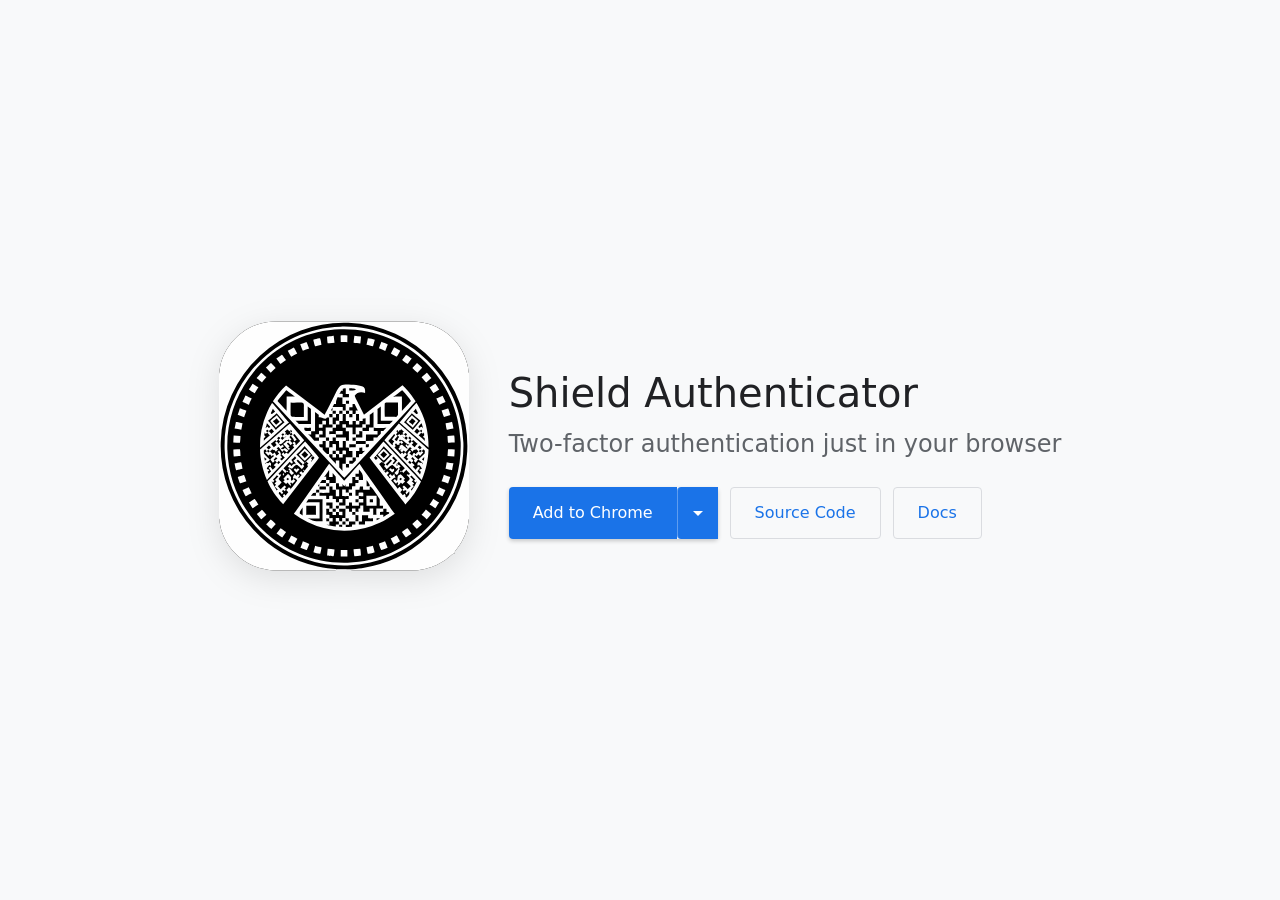
==== index.html @ 6e4b4469 "Initial commit" ====
<!DOCTYPE html>
<html lang="en">

<head>
  <title>Shield Authenticator</title>
  <link rel="icon" href="src/assets/logo/logo.svg">
  <meta charset="utf-8">
  <meta name="viewport" content="width=device-width, initial-scale=1, shrink-to-fit=no">
  <link rel="stylesheet" href="src/css/style.css">
</head>

<body class="bg-light align-center full-height">

  <main class="container">
    <div class="hero-layout">

      <div class="hero-logo">
        <img src="src/assets/logo/logo.svg" alt="Authenticator Logo" />
      </div>

      <div class="hero-content">
        <h1 class="text-primary">Shield Authenticator</h1>
        <h3 class="text-secondary">Two-factor authentication just in your browser</h3>

        <div class="action-group">
          <div class="dropdown">
            <a href="https://chrome.google.com/webstore/detail/authenticator/bhghoamapcdpbohphigoooaddinpkbai"
              class="btn btn-primary">Add to Chrome</a>
            <button class="btn btn-primary dropdown-toggle" id="browser-dropdown-btn" aria-label="More browsers">
              <svg viewBox="0 0 24 24" width="24" height="24">
                <path fill="currentColor" d="M7 10l5 5 5-5z" />
              </svg>
            </button>
            <div class="dropdown-menu" id="browser-dropdown-menu">
              <a href="https://addons.mozilla.org/en-US/firefox/addon/shield-authenticator=external-website"
                class="dropdown-item">Add to Firefox</a>
              <a href="https://microsoftedge.microsoft.com/addons/detail/ocglkepbibnalbgmbachknglpdipeoio"
                class="dropdown-item">Add to Edge</a>
            </div>
          </div>

          <a href="https://github.com/Pro-Bandey/Shield-Authenticator" class="btn btn-outline">Source Code</a>
          <a href="docs/" class="btn btn-outline">Docs</a>
        </div>
      </div>

    </div>
  </main>
  <script src="src/js/index.js"></script>
</body>

</html>
---- src/css/style.css ----
:root {
  --primary: #1a73e8;
  --primary-hover: #1557b0;
  --bg-light: #f8f9fa;
  --surface: #ffffff;
  --text-main: #202124;
  --text-muted: #5f6368;
  --border: #dadce0;
  --danger-bg: #fce8e6;
  --danger-text: #c5221f;
  --shadow: 0 1px 3px rgba(60,64,67,0.3), 0 4px 8px 3px rgba(60,64,67,0.15);
  --font-family: 'Roboto', 'Segoe UI', system-ui, sans-serif;
}

* { box-sizing: border-box; margin: 0; padding: 0; }
body { font-family: var(--font-family); color: var(--text-main); background: var(--bg-light); line-height: 1.6; }

/* Utilities */
.container { max-width: 1200px; margin: 0 auto; padding: 20px; }
.bg-light { background: var(--bg-light); }
.text-primary { color: var(--text-main); font-weight: 500; font-size: 2.5rem; }
.text-secondary { color: var(--text-muted); font-weight: 400; font-size: 1.5rem; margin-bottom: 24px;}
.text-muted { color: var(--text-muted); text-decoration: none; font-size: 0.9rem;}
.text-muted:hover { text-decoration: underline; }
.float-right { float: right; }
.fixed-bottom { position: fixed; bottom: 0; width: 100%; }
.full-height { min-height: 100vh; display: flex; align-items: center; justify-content: center; }

/* Layouts */
.hero-layout { display: flex; flex-wrap: wrap; align-items: center; justify-content: center; gap: 40px; }
.hero-logo img { max-height: 250px; filter: drop-shadow(0px 8px 16px rgba(0,0,0,0.1)); }
.hero-content { max-width: 600px; }

/* Buttons */
.action-group { display: flex; gap: 12px; flex-wrap: wrap; margin-top: 16px;}
.btn { padding: 12px 24px; font-size: 1rem; font-weight: 500; border-radius: 4px; border: none; cursor: pointer; display: inline-flex; align-items: center; text-decoration: none; transition: all 0.2s ease; font-family: inherit;}
.btn-primary { background: var(--primary); color: white; box-shadow: 0 2px 4px rgba(0,0,0,0.2); }
.btn-primary:hover { background: var(--primary-hover); box-shadow: 0 4px 6px rgba(0,0,0,0.25); }
.btn-outline { background: transparent; color: var(--primary); border: 1px solid var(--border); }
.btn-outline:hover { background: rgba(26, 115, 232, 0.05); border-color: var(--primary); }

/* Dropdown */
.dropdown { position: relative; display: inline-flex; border-radius: 4px; box-shadow: 0 2px 4px rgba(0,0,0,0.2); }
.dropdown .btn { box-shadow: none; border-radius: 4px 0 0 4px; }
.dropdown-toggle { padding: 0 8px; border-radius: 0 4px 4px 0; border-left: 1px solid rgba(255,255,255,0.3); }
.dropdown-menu { display: none; position: absolute; top: 100%; left: 0; background: var(--surface); box-shadow: var(--shadow); border-radius: 4px; min-width: 160px; z-index: 10; padding: 8px 0; margin-top: 4px;}
.dropdown-menu.show { display: block; }
.dropdown-item { padding: 10px 20px; display: block; color: var(--text-main); text-decoration: none; }
.dropdown-item:hover { background: var(--bg-light); }

/* Markdown & Docs Styling */
.docs-layout { display: grid; grid-template-columns: 250px 1fr; gap: 30px; min-height: 100vh; background: var(--surface); }
.sidebar { background: var(--bg-light); padding: 30px 20px; border-right: 1px solid var(--border); }
.sidebar h3 { margin-bottom: 15px; color: var(--primary); }
.sidebar a { display: block; padding: 8px 0; color: var(--text-main); text-decoration: none; border-bottom: 1px solid var(--border); }
.sidebar a:hover, .sidebar a.active { color: var(--primary); font-weight: 500; }
.doc-content { padding: 40px; max-width: 800px; }
.doc-content h1, .doc-content h2 { margin-top: 24px; margin-bottom: 16px; border-bottom: 1px solid var(--border); padding-bottom: 8px; }
.doc-content a { color: var(--primary); text-decoration: none; }
.doc-content p, .doc-content li { margin-bottom: 16px; font-size: 1.05rem;}
.doc-content code { background: var(--bg-light); padding: 2px 6px; border-radius: 4px; border: 1px solid var(--border); font-family: monospace; }
.doc-content pre code { display: block; padding: 16px; overflow-x: auto; }
.doc-content p img { max-width: 100%; border: 3px groove var(--border); }


/* Markdown Tables */
.doc-content table { width: 100%; border-collapse: collapse; margin-bottom: 24px; box-shadow: 0 1px 3px rgba(0,0,0,0.1); border-radius: 4px; overflow: hidden;}
.doc-content th, .doc-content td { padding: 12px 16px; border-bottom: 1px solid var(--border); text-align: left; }
.doc-content th { background: var(--bg-light); font-weight: 500; }
.doc-content tr:nth-child(even) { background: rgba(0,0,0,0.02); }

/* Material Alerts (replaces Jekyll Warnings) */
.alert { padding: 16px; border-radius: 6px; margin: 20px 0; border-left: 4px solid; display: flex; flex-direction: column; gap: 8px; }
.alert.danger { background: var(--danger-bg); border-color: var(--danger-text); color: var(--danger-text); }
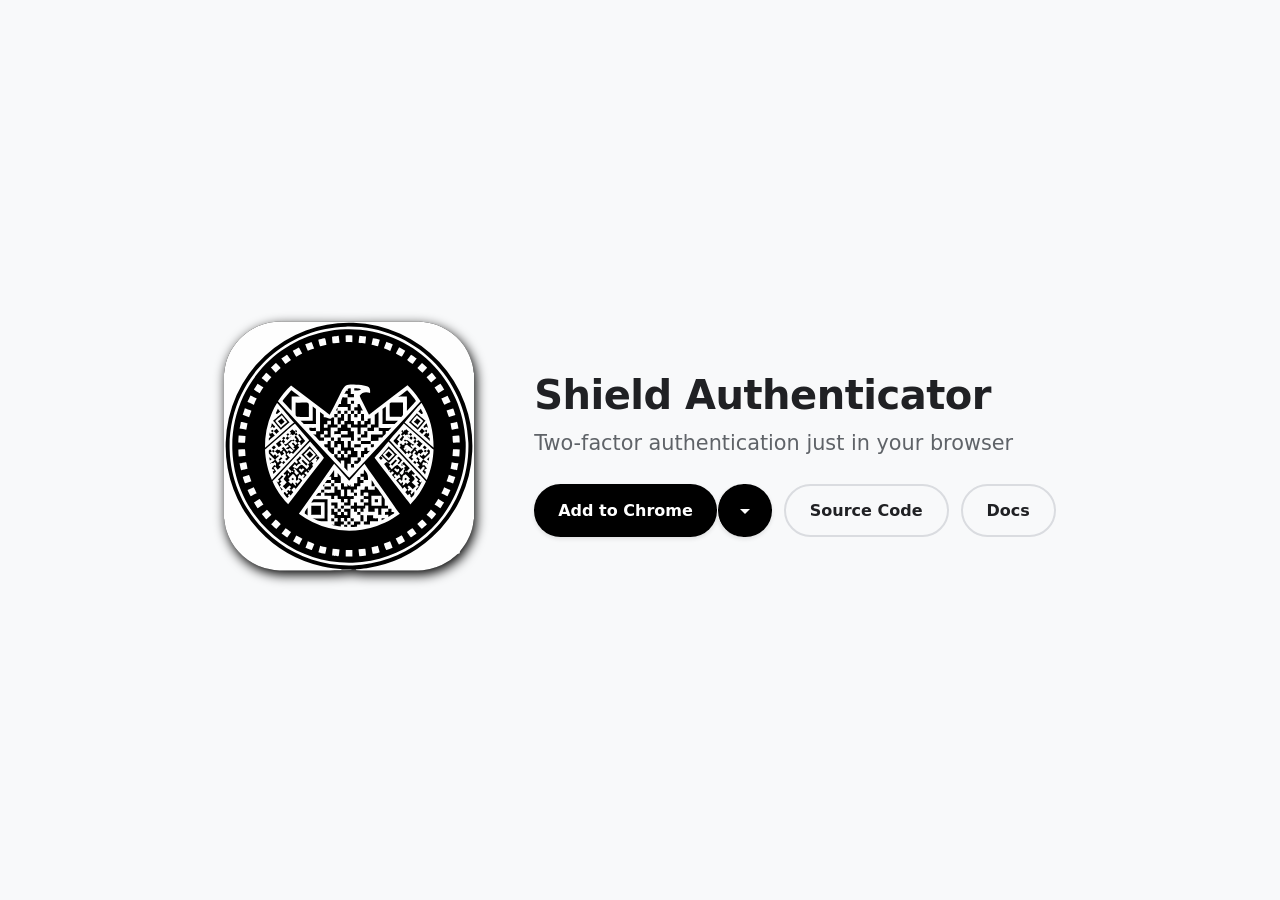
==== commit 412f1977: "Fis All Paths And New Color Pallet Fix md preview issues" ====
--- a/index.html
+++ b/index.html
@@ -32,9 +32,9 @@
               </svg>
             </button>
             <div class="dropdown-menu" id="browser-dropdown-menu">
-              <a href="https://addons.mozilla.org/en-US/firefox/addon/shield-authenticator=external-website"
+              <a href="https://addons.mozilla.org/firefox/addon/shield-authenticator=external-website"
                 class="dropdown-item">Add to Firefox</a>
-              <a href="https://microsoftedge.microsoft.com/addons/detail/ocglkepbibnalbgmbachknglpdipeoio"
+              <a href="https://addons.mozilla.org/en-US/firefox/addon/shield-authenticator/?utm_source=addons.mozilla.org"
                 class="dropdown-item">Add to Edge</a>
             </div>
           </div>
--- a/src/css/style.css
+++ b/src/css/style.css
@@ -1,74 +1,108 @@
+/* Light Theme Variables (Default) */
 :root {
-  --primary: #1a73e8;
-  --primary-hover: #1557b0;
-  --bg-light: #f8f9fa;
-  --surface: #ffffff;
+  --primary: #000000;
+  --primary-hover: #333333;
+  --primary-text: #ffffff; /* Text color inside primary buttons */
+  --bg-main: #f8f9fa;
+  --bg-surface: #ffffff;
   --text-main: #202124;
   --text-muted: #5f6368;
   --border: #dadce0;
   --danger-bg: #fce8e6;
   --danger-text: #c5221f;
-  --shadow: 0 1px 3px rgba(60,64,67,0.3), 0 4px 8px 3px rgba(60,64,67,0.15);
-  --font-family: 'Roboto', 'Segoe UI', system-ui, sans-serif;
+  --shadow: 0 1px 3px rgba(0,0,0,0.1), 0 4px 8px rgba(0,0,0,0.05);
+  --font-family: 'Inter', 'Roboto', 'Segoe UI', system-ui, sans-serif;
+}
+
+/* Dark Theme Variables */
+@media (prefers-color-scheme: dark) {
+  :root {
+    --primary: #ffffff;
+    --primary-hover: #e0e0e0;
+    --primary-text: #000000;
+    --bg-main: #121212;
+    --bg-surface: #1e1e1e;
+    --text-main: #e8eaed;
+    --text-muted: #9aa0a6;
+    --border: #3c4043;
+    --danger-bg: #3b1716;
+    --danger-text: #f28b82;
+    --shadow: 0 1px 3px rgba(0,0,0,0.5), 0 4px 8px rgba(0,0,0,0.3);
+  }
+  
+  /* Soften images slightly in dark mode */
+  .hero-logo img { opacity: 0.9; }
 }
 
 * { box-sizing: border-box; margin: 0; padding: 0; }
-body { font-family: var(--font-family); color: var(--text-main); background: var(--bg-light); line-height: 1.6; }
+body { font-family: var(--font-family); color: var(--text-main); background: var(--bg-main); line-height: 1.6; transition: background 0.3s, color 0.3s; }
 
 /* Utilities */
 .container { max-width: 1200px; margin: 0 auto; padding: 20px; }
-.bg-light { background: var(--bg-light); }
-.text-primary { color: var(--text-main); font-weight: 500; font-size: 2.5rem; }
-.text-secondary { color: var(--text-muted); font-weight: 400; font-size: 1.5rem; margin-bottom: 24px;}
-.text-muted { color: var(--text-muted); text-decoration: none; font-size: 0.9rem;}
+.bg-light { background: var(--bg-main); }
+.text-primary { color: var(--text-main); font-weight: 700; font-size: 2.5rem; letter-spacing: -0.5px; }
+.text-secondary { color: var(--text-muted); font-weight: 400; font-size: 1.3rem; margin-bottom: 24px; }
+.text-muted { color: var(--text-muted); text-decoration: none; font-size: 0.9rem; }
 .text-muted:hover { text-decoration: underline; }
 .float-right { float: right; }
 .fixed-bottom { position: fixed; bottom: 0; width: 100%; }
 .full-height { min-height: 100vh; display: flex; align-items: center; justify-content: center; }
 
 /* Layouts */
-.hero-layout { display: flex; flex-wrap: wrap; align-items: center; justify-content: center; gap: 40px; }
-.hero-logo img { max-height: 250px; filter: drop-shadow(0px 8px 16px rgba(0,0,0,0.1)); }
+.hero-layout { display: flex; flex-wrap: wrap; align-items: center; justify-content: center; gap: 60px; }
+.hero-logo img { max-height: 250px; filter:drop-shadow(2px 4px 6px black); }
 .hero-content { max-width: 600px; }
 
 /* Buttons */
-.action-group { display: flex; gap: 12px; flex-wrap: wrap; margin-top: 16px;}
-.btn { padding: 12px 24px; font-size: 1rem; font-weight: 500; border-radius: 4px; border: none; cursor: pointer; display: inline-flex; align-items: center; text-decoration: none; transition: all 0.2s ease; font-family: inherit;}
-.btn-primary { background: var(--primary); color: white; box-shadow: 0 2px 4px rgba(0,0,0,0.2); }
-.btn-primary:hover { background: var(--primary-hover); box-shadow: 0 4px 6px rgba(0,0,0,0.25); }
-.btn-outline { background: transparent; color: var(--primary); border: 1px solid var(--border); }
-.btn-outline:hover { background: rgba(26, 115, 232, 0.05); border-color: var(--primary); }
+.action-group { display: flex; gap: 12px; flex-wrap: wrap; margin-top: 20px; }
+.btn { padding: 12px 24px; font-size: 1rem; font-weight: 600; border-radius: 50px; border: none; cursor: pointer; display: inline-flex; align-items: center; text-decoration: none; transition: all 0.2s ease; font-family: inherit; }
+.btn-primary { background: var(--primary); color: var(--primary-text); box-shadow: 0 2px 4px rgba(0,0,0,0.1); }
+.btn-primary:hover { background: var(--border);color: var(--primary);box-shadow: 0 4px 8px rgba(0,0,0,0.15); }
+.btn-outline { background: transparent; color: var(--text-main); border: 2px solid var(--border); }
+.btn-outline:hover { border-color: var(--primary); background: var(--bg-surface); }
 
 /* Dropdown */
-.dropdown { position: relative; display: inline-flex; border-radius: 4px; box-shadow: 0 2px 4px rgba(0,0,0,0.2); }
-.dropdown .btn { box-shadow: none; border-radius: 4px 0 0 4px; }
-.dropdown-toggle { padding: 0 8px; border-radius: 0 4px 4px 0; border-left: 1px solid rgba(255,255,255,0.3); }
-.dropdown-menu { display: none; position: absolute; top: 100%; left: 0; background: var(--surface); box-shadow: var(--shadow); border-radius: 4px; min-width: 160px; z-index: 10; padding: 8px 0; margin-top: 4px;}
+.dropdown { position: relative; display: inline-flex; }
+.dropdown-toggle { padding: 0 15px; border-left: 1px solid var(--bg-surface); }
+.dropdown-menu { display: none;position: absolute;top: 100%;left: 0;background: transparent;box-shadow: var(--shadow);border-radius: 40px;min-width: 150px;z-index: 10;padding: 5px 0;}
 .dropdown-menu.show { display: block; }
-.dropdown-item { padding: 10px 20px; display: block; color: var(--text-main); text-decoration: none; }
-.dropdown-item:hover { background: var(--bg-light); }
+.dropdown-item { padding: 15px 20px;border-radius: 50px;display: block;color: var(--primary-text);background: var(--text-main);text-decoration: none;font-weight: 700;margin: 5px 0;}
+.dropdown-item:hover { background: var(--border); color: var(--primary); }
 
 /* Markdown & Docs Styling */
-.docs-layout { display: grid; grid-template-columns: 250px 1fr; gap: 30px; min-height: 100vh; background: var(--surface); }
-.sidebar { background: var(--bg-light); padding: 30px 20px; border-right: 1px solid var(--border); }
-.sidebar h3 { margin-bottom: 15px; color: var(--primary); }
-.sidebar a { display: block; padding: 8px 0; color: var(--text-main); text-decoration: none; border-bottom: 1px solid var(--border); }
-.sidebar a:hover, .sidebar a.active { color: var(--primary); font-weight: 500; }
-.doc-content { padding: 40px; max-width: 800px; }
-.doc-content h1, .doc-content h2 { margin-top: 24px; margin-bottom: 16px; border-bottom: 1px solid var(--border); padding-bottom: 8px; }
-.doc-content a { color: var(--primary); text-decoration: none; }
-.doc-content p, .doc-content li { margin-bottom: 16px; font-size: 1.05rem;}
-.doc-content code { background: var(--bg-light); padding: 2px 6px; border-radius: 4px; border: 1px solid var(--border); font-family: monospace; }
-.doc-content pre code { display: block; padding: 16px; overflow-x: auto; }
-.doc-content p img { max-width: 100%; border: 3px groove var(--border); }
+.docs-layout { display: grid; grid-template-columns: 280px 1fr; min-height: 100vh; background: var(--bg-surface); }
+.sidebar { background: var(--bg-main); padding: 10px 10px 40px; border-right: 1px solid var(--border); overflow-y: auto; max-height: 100vh; position: sticky; top: 0;}
+.sidebar h3 { margin-bottom: 24px; color: var(--text-main); font-weight: 700; letter-spacing: -0.5px; border-bottom: 2px  groove var(--border); }
+.sidebar h3 .logoheader { text-decoration:none;display: flex;justify-content: flex-start;align-items: center;gap: 10px;font-size: large; color: var(--primary); }
+.sidebar h3 .logoheader:hover { color: var(--primary-text); }
+.sidebar a { display: block; padding: 10px 12px; margin-bottom: 4px; color: var(--text-muted); text-decoration: none; border-radius: 50px; font-size: 0.95rem; font-weight: 500; transition: all 0.2s;}
+.sidebar a:hover, .sidebar a.active { color: var(--primary-text); background: var(--primary); }
 
+.doc-content { padding: 50px; max-width: 900px; position: relative; }
+.doc-content h1 { font-size: 2.5rem; font-weight: 800; margin-bottom: 30px; letter-spacing: -0.5px;}
+.doc-content h2 { margin-top: 40px; margin-bottom: 16px; border-bottom: 1px solid var(--border); padding-bottom: 8px; font-weight: 700; }
+.doc-content h3 { margin-top: 24px; margin-bottom: 12px; font-weight: 600; }
+.doc-content a { color: var(--text-main); text-decoration: underline; font-weight: 500; text-underline-offset: 3px; }
+.doc-content a:hover { color: var(--text-muted); }
+.doc-content p, .doc-content li { margin-bottom: 16px; font-size: 1.1rem; color: var(--text-main); }
+.doc-content p  img { max-width: 100%; }
+.doc-content code { background: var(--bg-main); padding: 3px 6px; border-radius: 4px; border: 1px solid var(--border); font-family: monospace; font-size: 0.9em; }
+.doc-content pre code { display: block; padding: 20px; overflow-x: auto; border-radius: 8px; }
 
 /* Markdown Tables */
-.doc-content table { width: 100%; border-collapse: collapse; margin-bottom: 24px; box-shadow: 0 1px 3px rgba(0,0,0,0.1); border-radius: 4px; overflow: hidden;}
-.doc-content th, .doc-content td { padding: 12px 16px; border-bottom: 1px solid var(--border); text-align: left; }
-.doc-content th { background: var(--bg-light); font-weight: 500; }
-.doc-content tr:nth-child(even) { background: rgba(0,0,0,0.02); }
+.doc-content table { width: 100%; border-collapse: collapse; margin-bottom: 30px; border-radius: 8px; overflow: hidden; border: 1px solid var(--border); }
+.doc-content th, .doc-content td { padding: 14px 20px; border-bottom: 1px solid var(--border); text-align: left; }
+.doc-content th { background: var(--bg-main); font-weight: 600; }
+.doc-content tr:last-child td { border-bottom: none; }
 
-/* Material Alerts (replaces Jekyll Warnings) */
-.alert { padding: 16px; border-radius: 6px; margin: 20px 0; border-left: 4px solid; display: flex; flex-direction: column; gap: 8px; }
-.alert.danger { background: var(--danger-bg); border-color: var(--danger-text); color: var(--danger-text); }+.doc-content .copyright { position: absolute; bottom: 0; display: flex; justify-content: center; align-items: center; background: var(--bg-surface); height: 40px; width: 100%; border-top: 1px solid var(--border); }
+
+/* Material Alerts */
+.alert { padding: 20px; border-radius: 8px; margin: 24px 0; border-left: 4px solid; display: flex; flex-direction: column; gap: 8px; font-weight: 500; }
+.alert.danger { background: var(--danger-bg); border-color: var(--danger-text); color: var(--danger-text); }
+.alert h4 { margin-bottom: 0; color: inherit; font-weight: 700; }
+
+::-webkit-scrollbar { width: 4px; height: 4px; }
+::-webkit-scrollbar-track { background: transparent; margin-block: 5px; }
+::-webkit-scrollbar-thumb { background: var(--primary); border-radius: 50px; cursor: grab; width: 20px; }
+::-webkit-scrollbar-thumb:active { background: var(--primary-hover); cursor: grabbing; }
